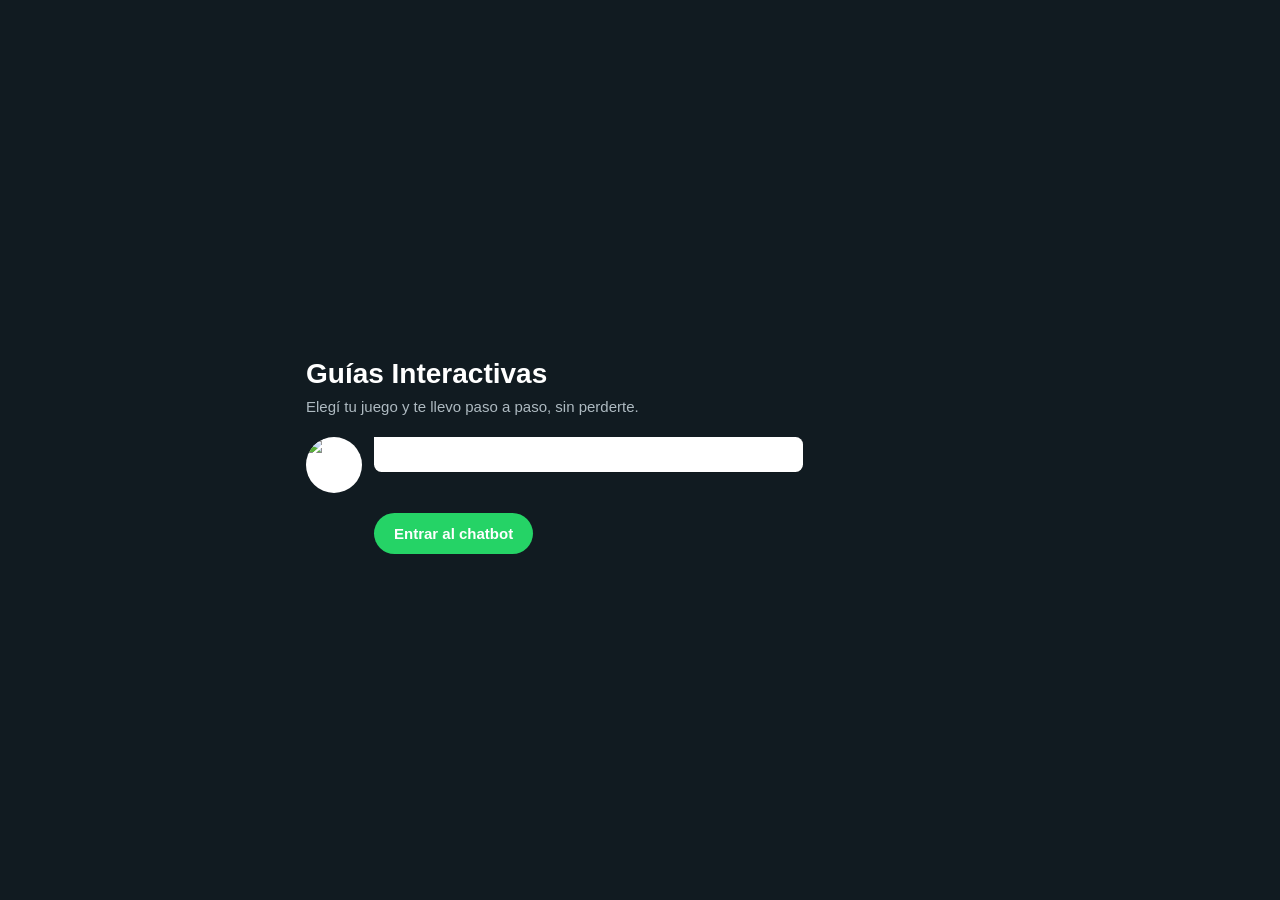
==== index.html @ f16257fa "Lo intenté :(" ====
<!DOCTYPE html>
<html lang="es">
<head>
  <meta charset="UTF-8">
  <meta name="viewport" content="width=device-width, initial-scale=1.0">
  <title></title>
  <!-- Acá metan scripts y css, dejen todo separado, no importa si hacen un html nuevo para el header pero prefiero eso a que me jodan los estilos de los mensajes -->
  <link rel="stylesheet" href="estilosTexto.css">
  <script src="FuncionTexto.js"></script>
</head>
<body>

<!-- ===== INTRO PREVIA AL CHATBOT ===== -->
<div class="intro" id="intro">
  <h1 class="intro__titulo">Guías Interactivas</h1>
  <p class="intro__subtitulo">Elegí tu juego y te llevo paso a paso, sin perderte.</p>

  <div class="intro__presentacion">
    <img src="https://via.placeholder.com/80x80.png?text=Bot" alt="Bot" class="intro__avatar">
    <div class="globo globo--izq intro__globo">
      <p>¡Hola! Soy tu guía. Abajo podés empezar el chat. ¡Te espero!</p>
    </div>
  </div>

  <!-- Botón para entrar al chatbot -->
  <button class="intro__boton" id="btnEntrar">Entrar al chatbot</button>
</div>

<!-- Pa que no tape -->
<div class="chat-wrapper oculto" id="chatWrapper">
  <!-- Acá se hace el recuadro que contiene la informacion -->
  <div class="chat-container" id="chat"></div> 

  <!-- Acá se inyectan las 2 opciones -->
  <div class="options-bar" id="optionsBar"></div>
</div>

</body>
</html>
---- estilosTexto.css ----
* { 
  box-sizing: border-box; 
  margin: 0; 
  padding: 0; 
}

body {
  flex-direction: column; /* ahora apila intro arriba y chat-wrapper abajo */
  align-items: center;
  font-family: sans-serif;
  background: #111b21;
  height: 100dvh; /* altura completa */
  display: flex;
  justify-content: center;
}

/* INTRO */
.intro {
  width: 100%;
  max-width: 700px;
  margin: 0 auto;
  padding: 32px 16px 20px 16px;
  background: #111b21;
  color: #fff;
  flex-shrink: 0;
}
.intro__titulo {
  font-size: 28px;
  font-weight: 700;
  margin-bottom: 6px;
}
.intro__subtitulo {
  font-size: 15px;
  color: #aebac1;
  margin-bottom: 20px;
  line-height: 1.4;
}
.intro__presentacion {
  display: flex;
  align-items: flex-end;
  gap: 12px;
}
.intro__avatar {
  width: 56px;
  height: 56px;
  border-radius: 50%;
  object-fit: cover;
  flex-shrink: 0;
  background: #fff;
}
.intro__globo {
  /* Reusa tu estilo de globo, pero para la intro */
  position: relative;
  max-width: 75%;
  width: fit-content;
  padding: 8px 12px;
  border-radius: 7.5px;
  font-size: 15px;
  line-height: 19px;
  box-shadow: 0 1px 0.5px rgba(0,0,0,0.13);
  word-wrap: break-word;
  animation: pop 0.18s ease-out;
  animation: none;
}

/* Para esconder secciones */
.oculto {
  display: none !important;
}

.intro__boton {
  margin-top: 20px;
  margin-left: 68px; /* queda alineado debajo del globo, al lado de la imagen */
  background: #25d366;
  color: #fff;
  border: none;
  padding: 12px 20px;
  border-radius: 24px;
  font-size: 15px;
  font-weight: 600;
  cursor: pointer;
}
.intro__boton:hover {
  background: #128c7e;
}

.chat-wrapper {
  /* ya no ocupa el 100% de alto, ocupa lo que queda */
  flex: 1;
  min-height: 0; /* clave para que el scroll interno funcione */
  border-radius: 12px 12px 0 0;
  overflow: hidden;
}
.chat-wrapper {
  width: 100%;
  max-width: 700px;
  height: 100%;
  display: flex;
  flex-direction: column; /* chat arriba, opciones abajo */
  background: #efeae2;
}

/* SCROLL */
.chat-container {
  flex: 1; /* ocupa todo lo que queda */
  display: flex;
  flex-direction: column;
  gap: 8px;
  padding: 20px 16px;
  overflow-y: auto; /* scroll arriba y abajo */
}

/* mensajes estilos */
.globo {
  position: relative;
  max-width: 75%;
  width: fit-content;
  padding: 8px 12px;
  border-radius: 7.5px;
  font-size: 15px;
  line-height: 19px;
  box-shadow: 0 1px 0.5px rgba(0,0,0,0.13);
  word-wrap: break-word;
  animation: pop 0.18s ease-out;
}
.globo img, .globo video { 
  width: 100%; 
  max-width: 310px; 
  border-radius: 6px; 
  display: block; 
  margin-bottom: 4px; 
}
  @keyframes pop {
  from { 
  transform: scale(0.9); 
  opacity: 0; 
  } to { 
  transform: scale(1); 
  opacity: 1; 
  } 
}

.globo--con-media { padding: 4px 4px 8px 4px !important; max-width: min(75%, 320px); }
.globo--con-media p { padding: 4px 8px 0 8px; max-width: 280px; }

.globo--izq { align-self: flex-start; background: #fff; border-top-left-radius: 0; }
.globo--der { align-self: flex-end; background: #d9fdd3; border-top-right-radius: 0; }

/* === FILA DE MENSAJE CON AVATAR === */
.mensaje-fila {
  display: flex;
  align-items: flex-end;
  gap: 8px;
  max-width: 85%;
}
.mensaje-fila--izq {
  align-self: flex-start;
}
.mensaje-fila--der {
  align-self: flex-end;
  justify-content: flex-end;
}

.avatar {
  width: 40px;
  height: 40px;
  border-radius: 50%;
  object-fit: cover;
  flex-shrink: 0;
  background: #fff;
  /* para que la animación se vea suave */
  image-rendering: auto;
}

/* ajuste de los globos cuando están en fila */
.mensaje-fila .globo {
  max-width: 100%;
}
/* BARRA DE OPCIONES ABAJO */
.options-bar {
  background: #f0f0f0;
  padding: 12px;
  display: flex;
  flex-direction: column;
  gap: 8px;
  border-top: 1px solid #ddd;
  /* no es fixed, no necesita z-index ni margin */
  flex-shrink: 0; /* que nunca se achique */
}

.options-bar button {
  border: 1px solid #25d366;
  background: white;
  color: #075e54;
  padding: 12px 14px;
  border-radius: 20px;
  cursor: pointer;
  font-size: 14px;
  text-align: left;
}
.options-bar button:hover { background: #d9fdd3; }
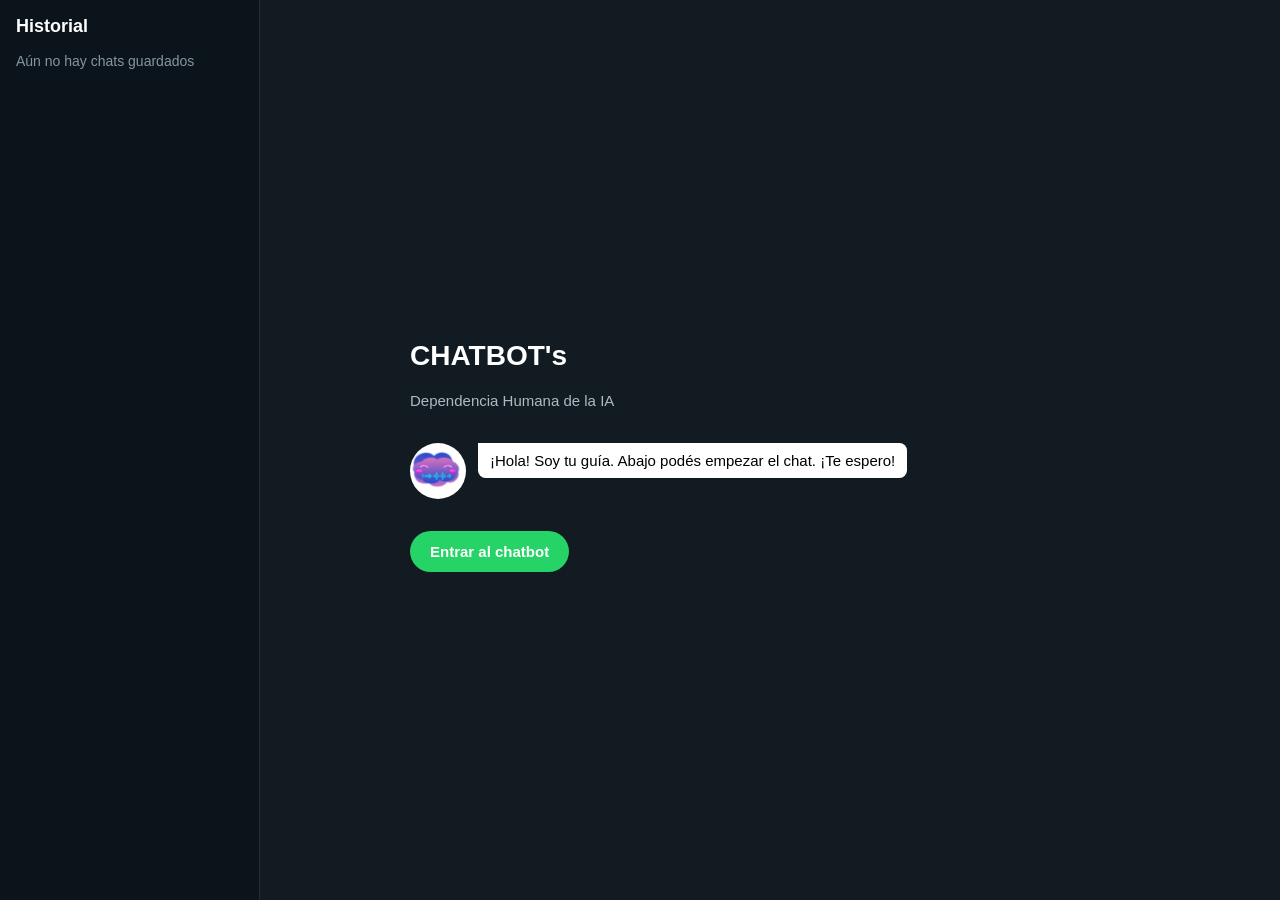
==== commit a8d2de5d: "mejor :,V" ====
--- a/index.html
+++ b/index.html
@@ -1,39 +1,58 @@
-<!DOCTYPE html>
-<html lang="es">
-<head>
-  <meta charset="UTF-8">
-  <meta name="viewport" content="width=device-width, initial-scale=1.0">
-  <title></title>
-  <!-- Acá metan scripts y css, dejen todo separado, no importa si hacen un html nuevo para el header pero prefiero eso a que me jodan los estilos de los mensajes -->
-  <link rel="stylesheet" href="estilosTexto.css">
-  <script src="FuncionTexto.js"></script>
-</head>
-<body>
-
-<!-- ===== INTRO PREVIA AL CHATBOT ===== -->
-<div class="intro" id="intro">
-  <h1 class="intro__titulo">Guías Interactivas</h1>
-  <p class="intro__subtitulo">Elegí tu juego y te llevo paso a paso, sin perderte.</p>
-
-  <div class="intro__presentacion">
-    <img src="https://via.placeholder.com/80x80.png?text=Bot" alt="Bot" class="intro__avatar">
-    <div class="globo globo--izq intro__globo">
-      <p>¡Hola! Soy tu guía. Abajo podés empezar el chat. ¡Te espero!</p>
-    </div>
-  </div>
-
-  <!-- Botón para entrar al chatbot -->
-  <button class="intro__boton" id="btnEntrar">Entrar al chatbot</button>
-</div>
-
-<!-- Pa que no tape -->
-<div class="chat-wrapper oculto" id="chatWrapper">
-  <!-- Acá se hace el recuadro que contiene la informacion -->
-  <div class="chat-container" id="chat"></div> 
-
-  <!-- Acá se inyectan las 2 opciones -->
-  <div class="options-bar" id="optionsBar"></div>
-</div>
-
-</body>
+<!DOCTYPE html>
+<html lang="es">
+<head>
+  <meta charset="UTF-8">
+  <meta name="viewport" content="width=device-width, initial-scale=1.0">
+  <title>Chatbot</title>
+  <link rel="stylesheet" href="estilosTexto.css">
+  <script src="FuncionTexto.js"></script>
+</head>
+<body>
+
+<!-- MENÚ HISTORIAL IZQUIERDO (fuera del chat para que quede prolijo) -->
+<div class="historial-menu" id="historialMenu">
+  <h2 class="historial-menu__titulo">Historial</h2>
+  <div class="historial-menu__lista" id="historialLista">
+    <p class="historial-menu__vacio">Aún no hay chats guardados</p>
+  </div>
+</div>
+
+<div class="main-content">
+  <!-- INTRO -->
+  <div class="intro" id="intro">
+    <h1 class="intro__titulo">CHATBOT's</h1>
+    <p class="intro__subtitulo">Dependencia Humana de la IA</p>
+
+    <div class="intro__presentacion">
+      <!-- ACÁ VA LA ANIMACIÓN, NO UNA IMAGEN FIJA, TOCAN ÉSTO Y LOS MANDO A LA PAMPA -->
+      <img src="Juania.png.png0001.png" alt="Bot" class="intro__avatar" id="introAvatar">
+      <div class="globo globo--izq intro__globo">
+        <p>¡Hola! Soy tu guía. Abajo podés empezar el chat. ¡Te espero!</p>
+      </div>
+    </div>
+
+    <button class="intro__boton" id="btnEntrar">Entrar al chatbot</button>
+  </div>
+
+  <!-- CHAT -->
+  <div class="chat-wrapper oculto" id="chatWrapper">
+  <div class="chat-container" id="chat"></div>
+  <div class="options-bar" id="optionsBar"></div>
+  
+  <!-- INPUT FALSO -->
+  <div class="fake-input-bar">
+    <div class="fake-input-box">
+      <span class="fake-input-placeholder">Escribe un mensaje</span>
+    </div>
+    <button class="fake-send-btn">
+      <svg viewBox="0 0 24 24" width="22" height="22" fill="white">
+        <path d="M1.101 21.757L23.8 12.028 1.101 2.3l.011 7.912 13.623 1.816-13.623 1.798-.011 7.931z"/>
+      </svg>
+    </button>
+  </div>
+</div>
+  </div>
+</div>
+
+</body>
 </html>
--- a/estilosTexto.css
+++ b/estilosTexto.css
@@ -1,201 +1,316 @@
-* { 
-  box-sizing: border-box; 
-  margin: 0; 
-  padding: 0; 
-}
-
-body {
-  flex-direction: column; /* ahora apila intro arriba y chat-wrapper abajo */
-  align-items: center;
-  font-family: sans-serif;
-  background: #111b21;
-  height: 100dvh; /* altura completa */
-  display: flex;
-  justify-content: center;
-}
-
-/* INTRO */
-.intro {
-  width: 100%;
-  max-width: 700px;
-  margin: 0 auto;
-  padding: 32px 16px 20px 16px;
-  background: #111b21;
-  color: #fff;
-  flex-shrink: 0;
-}
-.intro__titulo {
-  font-size: 28px;
-  font-weight: 700;
-  margin-bottom: 6px;
-}
-.intro__subtitulo {
-  font-size: 15px;
-  color: #aebac1;
-  margin-bottom: 20px;
-  line-height: 1.4;
-}
-.intro__presentacion {
-  display: flex;
-  align-items: flex-end;
-  gap: 12px;
-}
-.intro__avatar {
-  width: 56px;
-  height: 56px;
-  border-radius: 50%;
-  object-fit: cover;
-  flex-shrink: 0;
-  background: #fff;
-}
-.intro__globo {
-  /* Reusa tu estilo de globo, pero para la intro */
-  position: relative;
-  max-width: 75%;
-  width: fit-content;
-  padding: 8px 12px;
-  border-radius: 7.5px;
-  font-size: 15px;
-  line-height: 19px;
-  box-shadow: 0 1px 0.5px rgba(0,0,0,0.13);
-  word-wrap: break-word;
-  animation: pop 0.18s ease-out;
-  animation: none;
-}
-
-/* Para esconder secciones */
-.oculto {
-  display: none !important;
-}
-
-.intro__boton {
-  margin-top: 20px;
-  margin-left: 68px; /* queda alineado debajo del globo, al lado de la imagen */
-  background: #25d366;
-  color: #fff;
-  border: none;
-  padding: 12px 20px;
-  border-radius: 24px;
-  font-size: 15px;
-  font-weight: 600;
-  cursor: pointer;
-}
-.intro__boton:hover {
-  background: #128c7e;
-}
-
-.chat-wrapper {
-  /* ya no ocupa el 100% de alto, ocupa lo que queda */
-  flex: 1;
-  min-height: 0; /* clave para que el scroll interno funcione */
-  border-radius: 12px 12px 0 0;
-  overflow: hidden;
-}
-.chat-wrapper {
-  width: 100%;
-  max-width: 700px;
-  height: 100%;
-  display: flex;
-  flex-direction: column; /* chat arriba, opciones abajo */
-  background: #efeae2;
-}
-
-/* SCROLL */
-.chat-container {
-  flex: 1; /* ocupa todo lo que queda */
-  display: flex;
-  flex-direction: column;
-  gap: 8px;
-  padding: 20px 16px;
-  overflow-y: auto; /* scroll arriba y abajo */
-}
-
-/* mensajes estilos */
-.globo {
-  position: relative;
-  max-width: 75%;
-  width: fit-content;
-  padding: 8px 12px;
-  border-radius: 7.5px;
-  font-size: 15px;
-  line-height: 19px;
-  box-shadow: 0 1px 0.5px rgba(0,0,0,0.13);
-  word-wrap: break-word;
-  animation: pop 0.18s ease-out;
-}
-.globo img, .globo video { 
-  width: 100%; 
-  max-width: 310px; 
-  border-radius: 6px; 
-  display: block; 
-  margin-bottom: 4px; 
-}
-  @keyframes pop {
-  from { 
-  transform: scale(0.9); 
-  opacity: 0; 
-  } to { 
-  transform: scale(1); 
-  opacity: 1; 
-  } 
-}
-
-.globo--con-media { padding: 4px 4px 8px 4px !important; max-width: min(75%, 320px); }
-.globo--con-media p { padding: 4px 8px 0 8px; max-width: 280px; }
-
-.globo--izq { align-self: flex-start; background: #fff; border-top-left-radius: 0; }
-.globo--der { align-self: flex-end; background: #d9fdd3; border-top-right-radius: 0; }
-
-/* === FILA DE MENSAJE CON AVATAR === */
-.mensaje-fila {
-  display: flex;
-  align-items: flex-end;
-  gap: 8px;
-  max-width: 85%;
-}
-.mensaje-fila--izq {
-  align-self: flex-start;
-}
-.mensaje-fila--der {
-  align-self: flex-end;
-  justify-content: flex-end;
-}
-
-.avatar {
-  width: 40px;
-  height: 40px;
-  border-radius: 50%;
-  object-fit: cover;
-  flex-shrink: 0;
-  background: #fff;
-  /* para que la animación se vea suave */
-  image-rendering: auto;
-}
-
-/* ajuste de los globos cuando están en fila */
-.mensaje-fila .globo {
-  max-width: 100%;
-}
-/* BARRA DE OPCIONES ABAJO */
-.options-bar {
-  background: #f0f0f0;
-  padding: 12px;
-  display: flex;
-  flex-direction: column;
-  gap: 8px;
-  border-top: 1px solid #ddd;
-  /* no es fixed, no necesita z-index ni margin */
-  flex-shrink: 0; /* que nunca se achique */
-}
-
-.options-bar button {
-  border: 1px solid #25d366;
-  background: white;
-  color: #075e54;
-  padding: 12px 14px;
-  border-radius: 20px;
-  cursor: pointer;
-  font-size: 14px;
-  text-align: left;
-}
-.options-bar button:hover { background: #d9fdd3; }+* { 
+  box-sizing: border-box; 
+  margin: 0; 
+  padding: 0; 
+}
+
+body {
+  font-family: sans-serif;
+  background: #111b21;
+  height: 100dvh;
+  display: flex;
+  flex-direction: row;
+  align-items: stretch;
+  justify-content: flex-start;
+  overflow: hidden;
+}
+
+p {
+  color: #000000;
+}
+
+/* ===== LAYOUT PRINCIPAL ===== */
+.main-content {
+  flex: 1;
+  display: flex;
+  flex-direction: column;
+  align-items: center;
+  justify-content: center;
+  height: 100dvh;
+  min-width: 0;
+  background: #111b21;
+  overflow: hidden;
+}
+
+/* ===== MENÚ HISTORIAL - IZQUIERDA ===== */
+.historial-menu {
+  width: 260px;
+  min-width: 260px;
+  background: #0b141a;
+  border-right: 1px solid #222d34;
+  display: flex;
+  flex-direction: column;
+  padding: 16px;
+  overflow-y: auto;
+  height: 100dvh;
+  flex-shrink: 0;
+}
+
+.historial-menu__titulo {
+  color: #fff;
+  font-size: 18px;
+  margin-bottom: 16px;
+}
+
+.historial-menu__lista {
+  display: flex;
+  flex-direction: column;
+  gap: 16px;
+}
+
+.historial-menu__vacio {
+  color: #8696a0!important;
+  font-size: 14px;
+}
+
+.historial-item {
+  background: #202c33;
+  border-radius: 12px;
+  padding: 12px;
+  display: flex;
+  flex-direction: column;
+  gap: 8px;
+  max-height: 400px;
+  overflow-y: auto;
+  pointer-events: none;
+  opacity: 0.9;
+  border: 1px solid #2a3942;
+}
+
+.historial-item__fecha {
+  color: #8696a0!important;
+  font-size: 12px!important;
+  margin-bottom: 4px;
+}
+
+.historial-item .mensaje-fila {
+  max-width: 100%;
+}
+
+.historial-item .globo {
+  max-width: 90%;
+  font-size: 13px;
+}
+
+/* INTRO */
+.intro {
+  width: 100%;
+  max-width: 768px;
+  margin: 0 auto;
+  padding: 32px 24px 20px 24px;
+  background: #111b21;
+  color: #fff;
+  flex-shrink: 0;
+  display: flex;
+  flex-direction: column;
+  gap: 12px;
+}
+
+.intro__titulo {
+  font-size: 28px;
+  font-weight: 700;
+  margin-bottom: 6px;
+}
+
+.intro__subtitulo {
+  font-size: 15px;
+  color: #aebac1;
+  margin-bottom: 20px;
+  line-height: 1.4;
+}
+
+.intro__presentacion {
+  display: flex;
+  align-items: flex-end;
+  gap: 12px;
+}
+
+.intro__avatar {
+  width: 56px;
+  height: 56px;
+  border-radius: 50%;
+  object-fit: cover;
+  flex-shrink: 0;
+  background: #fff;
+}
+
+.intro__globo {
+  position: relative;
+  max-width: 75%;
+  width: fit-content;
+  padding: 8px 12px;
+  border-radius: 7.5px;
+  font-size: 15px;
+  line-height: 19px;
+  box-shadow: 0 1px 0.5px rgba(0,0,0,0.13);
+  word-wrap: break-word;
+  background: #fff;
+}
+
+.intro__globo p {
+  color: #000!important;
+}
+
+.oculto {
+  display: none !important;
+}
+
+.intro__boton {
+  margin-top: 20px;
+  width: fit-content;
+  background: #25d366;
+  color: #fff;
+  border: none;
+  padding: 12px 20px;
+  border-radius: 24px;
+  font-size: 15px;
+  font-weight: 600;
+  cursor: pointer;
+}
+
+.intro__boton:hover {
+  background: #128c7e;
+}
+
+/* CHAT CENTRADO */
+.chat-wrapper {
+  width: 100%;
+  max-width: 768px;
+  height: 100%;
+  display: flex;
+  flex-direction: column;
+  background: #efeae2;
+  border-radius: 0;
+  overflow: hidden;
+  flex: 1;
+  min-height: 0;
+}
+
+.chat-container {
+  flex: 1;
+  display: flex;
+  flex-direction: column;
+  gap: 8px;
+  padding: 20px 24px;
+  overflow-y: auto;
+}
+
+/* GLOBOS */
+.globo {
+  position: relative;
+  max-width: 75%;
+  width: fit-content;
+  padding: 8px 12px;
+  border-radius: 7.5px;
+  font-size: 15px;
+  line-height: 19px;
+  box-shadow: 0 1px 0.5px rgba(0,0,0,0.13);
+  word-wrap: break-word;
+  animation: pop 0.18s ease-out;
+}
+
+.globo img, .globo video { 
+  width: 100%; 
+  max-width: 310px; 
+  border-radius: 6px; 
+  display: block; 
+  margin-bottom: 4px; 
+}
+
+@keyframes pop {
+  from { transform: scale(0.9); opacity: 0; } 
+  to { transform: scale(1); opacity: 1; } 
+}
+
+.globo--con-media { padding: 4px 4px 8px 4px !important; max-width: min(75%, 320px); }
+.globo--con-media p { padding: 4px 8px 0 8px; max-width: 280px; }
+.globo--izq { align-self: flex-start; background: #fff; border-top-left-radius: 0; }
+.globo--der { align-self: flex-end; background: #d9fdd3; border-top-right-radius: 0; }
+
+/* FILA CON AVATAR */
+.mensaje-fila {
+  display: flex;
+  align-items: flex-end;
+  gap: 8px;
+  max-width: 85%;
+}
+
+.mensaje-fila--izq { align-self: flex-start; }
+.mensaje-fila--der { align-self: flex-end; justify-content: flex-end; }
+
+.avatar {
+  width: 40px;
+  height: 40px;
+  border-radius: 50%;
+  object-fit: cover;
+  flex-shrink: 0;
+  background: #fff;
+  image-rendering: auto;
+}
+
+.mensaje-fila .globo {
+  max-width: 100%;
+}
+
+/* BARRA DE OPCIONES */
+.options-bar {
+  background: #f0f0f0;
+  padding: 12px 24px;
+  display: flex;
+  flex-direction: column;
+  gap: 8px;
+  border-top: 1px solid #ddd;
+  flex-shrink: 0;
+}
+
+.options-bar button {
+  border: 1px solid #25d366;
+  background: white;
+  color: #075e54;
+  padding: 12px 14px;
+  border-radius: 20px;
+  cursor: pointer;
+  font-size: 14px;
+  text-align: left;
+}
+
+.options-bar button:hover { background: #d9fdd3; }
+
+/* INPUT FALSO */
+.fake-input-bar {
+  background: #f0f0f0;
+  padding: 8px 24px 16px 24px;
+  display: flex;
+  align-items: center;
+  gap: 8px;
+  flex-shrink: 0;
+  border-top: 1px solid #ddd;
+}
+
+.fake-input-box {
+  flex: 1;
+  background: white;
+  border-radius: 21px;
+  padding: 10px 16px;
+  display: flex;
+  align-items: center;
+  box-shadow: 0 1px 0.5px rgba(0,0,0,0.13);
+}
+
+.fake-input-placeholder {
+  color: #667781!important;
+  font-size: 15px;
+}
+
+.fake-send-btn {
+  width: 45px;
+  height: 45px;
+  border-radius: 50%;
+  background: #25d366;
+  border: none;
+  display: flex;
+  align-items: center;
+  justify-content: center;
+  cursor: default;
+  flex-shrink: 0;
+}
